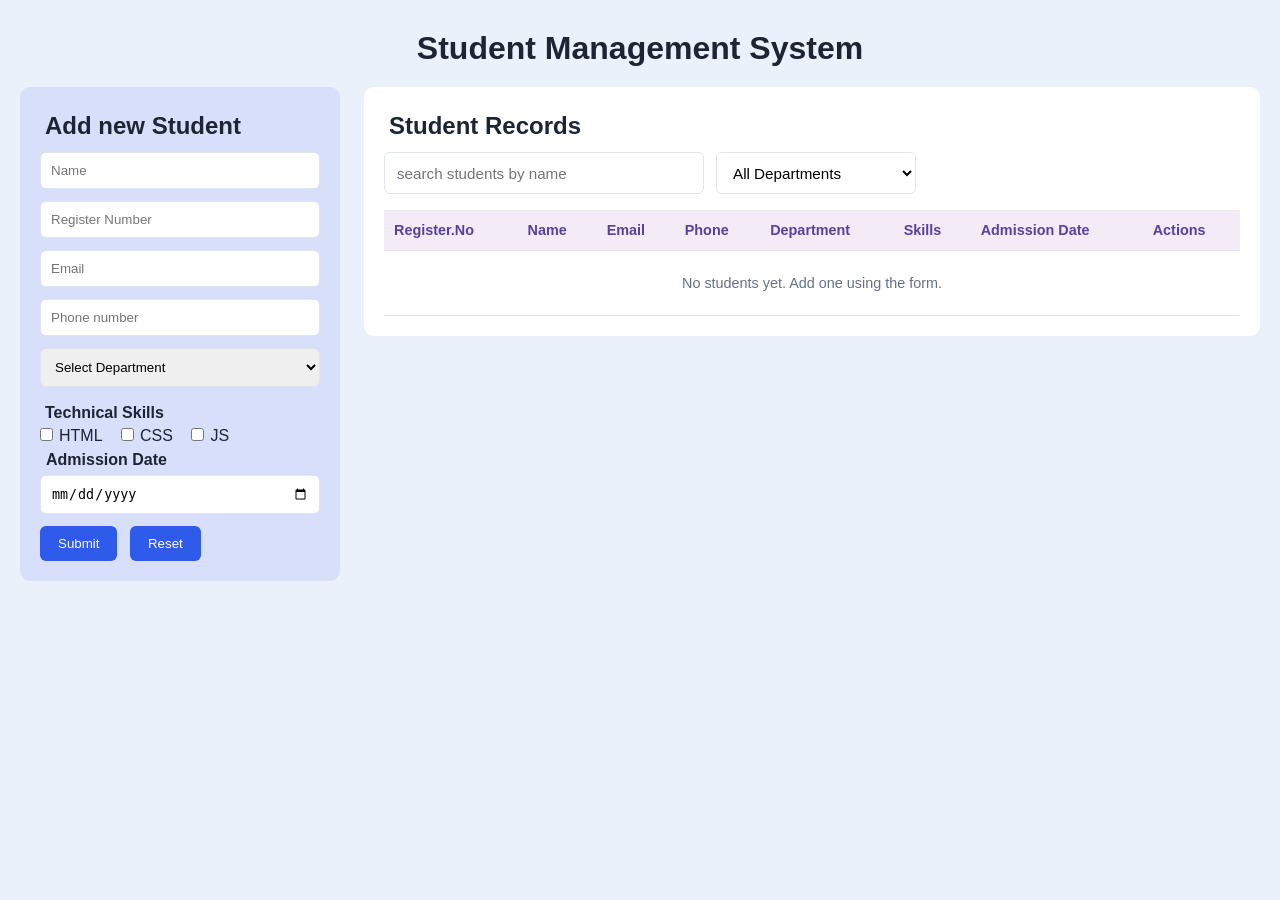
==== index.html @ 7ec9a926 "Add files via upload" ====
<!DOCTYPE html>
<html>

<head>
    <title>Student Management System</title>
    <meta name="viewport" content="width=device-width,initial-scale=1.0">
    <meta charset="UTF-8">
    <link rel="icon" href="https://img.icons8.com/?size=100&id=wue74HqaylSJ&format=png&color=000000">
    <link rel="stylesheet" href="style.css">
</head>

<body>
    <div class="container">
        <h1>Student Management System</h1>
        <div class="layout">
            <div class="form-container">
                <h2>Add new Student</h2>
                <form id="student-form" onsubmit="sub(event)" onreset="cancelEdit()">
                    <input type="text" id="name" placeholder="Name" required>
                    <input type="text" id="register" placeholder="Register Number" required>
                    <input type="email" id="email" placeholder="Email" required>
                    <input type="tel" id="number" placeholder="Phone number" required pattern="[0-9]{10}" maxlength="10" minlength="10">
                    <!-- <h3 sty>Department</h3> -->
                    <select id="department" required>
                        <option value="" disabled selected >Select Department</option>
                          <!-- <option value="">All Departments</option> -->
                        <option value="CSE">CSE </option>
                        <option value="IT">IT</option>
                        <option value="ECE">ECE </option>
                        <option value="EEE">EEE</option>
                        <option value="AI & DS">AI & DS</option>
                        <option value="M.tech">M.tech</option>
                        <option value="Civil">Civil</option>
                        <option value="Mechanical">Mechanical</option>
                    </select>
                    <div class="skill-list">
                        <h4 style="padding: 5px;">Technical Skills</h4>
                        <label><input type="checkbox" name="skill" value="HTML">HTML</label>
                        <label><input type="checkbox" name="skill" value="CSS">CSS</label>
                        <label><input type="checkbox" name="skill" value="JS">JS</label>
                    </div>
                    <h4 style="padding: 6px;">Admission Date</h4>
                    <input type="date" id="admission-date" required>
                    <button type="submit" id="submit-btn">Submit</button>
                    <button type="reset">Reset</button>
                </form>
            </div>
            <div class="table-container">
                <h2>Student Records</h2>
                <div class="tools">
                    <input type="text" id="search" placeholder="search students by name" oninput="showStudents()">
                    <select id="filter-department" onchange="showStudents()">
                        <option value="">All Departments</option>
                        <option value="CSE">CSE </option>
                        <option value="IT">IT</option>
                        <option value="ECE">ECE </option>
                        <option value="EEE">EEE</option>
                        <option value="AI & DS">AI & DS</option>
                        <option value="M.tech">M.tech</option>
                        <option value="Civil">Civil</option>
                        <option value="Mechanical">Mechanical</option>
                    </select>
                </div> 
                <div class="table-wrap">
                    <table>
                        <thead>
                            <tr>
                                <th>Register.No</th>
                                <th>Name</th>
                                <th>Email</th>
                                <th>Phone</th>
                                <th>Department</th>
                                <th>Skills</th>
                                <th>Admission Date</th>
                                <th>Actions</th>
                            </tr>

                        </thead>
                        <tbody id="student-list">
                            
                        </tbody>
                    </table>
                </div>
            </div>
        </div>
    </div>
    <script src="script.js"></script>
</body>

</html>
---- style.css ----
* {
    margin: 0;
    padding: 0;
    box-sizing: border-box;
}

body {
    font-family: Arial, sans-serif;
    background: #ebf1fb;
    color: #1d2433;
}

.container {
    padding: 20px;
}

h1 {
    text-align: center;
    margin: 10px 0 20px;                
}

h2 {
    margin: 5px 5px 12px;              
}

.layout {
    display: flex;
    gap: 24px;
    align-items: flex-start;
}

.form-container {
    flex: 0 0 320px;
    background: #d7dffb;
    padding: 20px;
    border-radius: 10px;
}

.table-container {
    flex: 1;
    min-width: 0;
    background: #fff;
    padding: 20px;
    border-radius: 10px;
}

#admission-date {
    display: block;
}

/* ----- Form ----- */
.form-container input,
.form-container select {
    width: 100%;
    padding: 10px;
    margin-bottom: 12px;
    border: 1px solid #dfe4ee;
    border-radius: 6px;
}

.skill-list input {
    display: inline;
    width: auto;
    margin: 0 6px 0 0;
}

.skill-list label {
    margin-right: 14px;
}

button {
    padding: 10px 18px;
    margin-right: 8px;
    border: none;
    border-radius: 6px;
    background: #2f5bea;
    color: #fff;
    cursor: pointer;
}

/* ----- Search + department filter ----- */
.tools {
    display: flex;
    gap: 12px;
    align-items: center;                 /* CHANGED: keeps both boxes level */
    margin: 12px 0 16px;
}

.tools input,
.tools select {
    height: 42px;                        /* CHANGED: same height for both */
    padding: 0 12px;
    font-size: 0.95rem;
    border: 1px solid #dfe4ee;
    border-radius: 6px;
    background: #fff;
}

.tools input {
    flex: 1;                             /* CHANGED: was flex: 2 and width: 200px */
    max-width: 320px;                    /* CHANGED: the search bar stops at 320px */
}

.tools select {
    flex: 0 0 200px;                     /* CHANGED: dropdown stays a fixed 200px */
    cursor: pointer;
}

.tools input:focus,
.tools select:focus {                    /* ADDED: blue outline when clicked */
    outline: 2px solid #2f5bea;
    outline-offset: 1px;
}

/* ----- Table ----- */
.table-wrap {
    overflow-x: auto;
}

table {
    width: 100%;
    border-collapse: collapse;
    min-width: 800px;                    /* CHANGED: 8 columns now, so 800 is enough */
}

th,
td {
    padding: 12px 10px;
    text-align: left;
    border-bottom: 1px solid #dfe4ee;
    font-size: 0.9rem;
}

th {
    background: #f3ecf7;
    color: #55419e;
}

tbody tr:hover {
    background: #e7edf9;
}

td[colspan] {                            /* ADDED: styles the "No students yet" message */
    text-align: center;
    color: #667085;
    padding: 24px;
}

td:last-child {                          /* ADDED: Edit and Delete stay side by side */
    white-space: nowrap;
}

.edit-btn,
.delete-btn {
    padding: 6px 12px;
    font-size: 0.8rem;
}

.delete-btn {
    background: #d64545;
}


@media (max-width: 900px) {
    .container {
        padding: 12px;
    }

    .layout {
        gap: 16px;
    }

    .form-container {
        flex: 0 0 260px;               
    }
}

/* Phone */
@media (max-width: 600px) {
    .layout {
        flex-direction: column;      
    }

    .form-container {
        flex: none;
        width: 100%;
    }

    .tools {
        flex-direction: column;        
        align-items: stretch;
    }

    .tools input,
    .tools select {
        flex: none;
        max-width: 100%;
    }

    h1 {
        font-size: 1.3rem;
    }
}
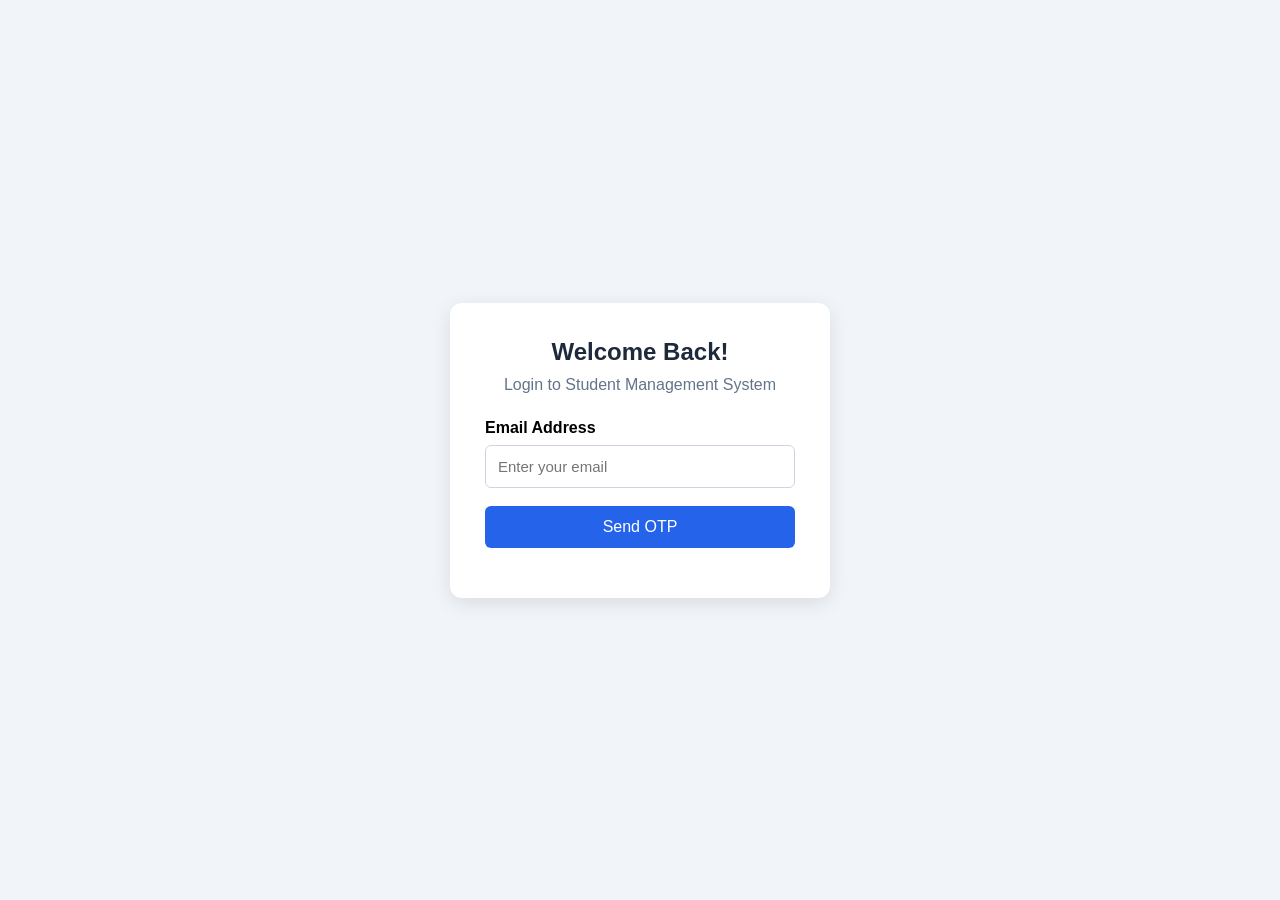
==== commit 16f7dc6c: "Update and rename login.html to index.html" ====
--- a/index.html
+++ b/index.html
@@ -1,90 +1,246 @@
 <!DOCTYPE html>
-<html>
+<html lang="en">
 
 <head>
-    <title>Student Management System</title>
-    <meta name="viewport" content="width=device-width,initial-scale=1.0">
     <meta charset="UTF-8">
-    <link rel="icon" href="https://img.icons8.com/?size=100&id=wue74HqaylSJ&format=png&color=000000">
-    <link rel="stylesheet" href="style.css">
+    <meta name="viewport" content="width=device-width, initial-scale=1.0">
+    <title>Student Management - Login</title>
+
+    <style>
+        * {
+            margin: 0;
+            padding: 0;
+            box-sizing: border-box;
+        }
+
+        body {
+            font-family: Arial, sans-serif;
+            background: #f1f5f9;
+            display: flex;
+            justify-content: center;
+            align-items: center;
+            min-height: 100vh;
+        }
+
+        .login-container {
+            background: white;
+            width: 380px;
+            padding: 35px;
+            border-radius: 12px;
+            box-shadow: 0 5px 20px rgba(0, 0, 0, 0.1);
+        }
+
+        h2 {
+            text-align: center;
+            margin-bottom: 10px;
+            color: #1e293b;
+        }
+
+        p {
+            text-align: center;
+            color: #64748b;
+            margin-bottom: 25px;
+        }
+
+        label {
+            display: block;
+            margin-bottom: 8px;
+            font-weight: bold;
+        }
+
+        input {
+            width: 100%;
+            padding: 12px;
+            margin-bottom: 18px;
+            border: 1px solid #cbd5e1;
+            border-radius: 6px;
+            font-size: 15px;
+        }
+
+        button {
+            width: 100%;
+            padding: 12px;
+            background: #2563eb;
+            color: white;
+            border: none;
+            border-radius: 6px;
+            cursor: pointer;
+            font-size: 16px;
+        }
+
+        button:hover {
+            background: #1d4ed8;
+        }
+
+        .hidden {
+            display: none;
+        }
+
+        #message {
+            margin-top: 15px;
+            font-size: 14px;
+            text-align: center;
+        }
+    </style>
 </head>
 
 <body>
-    <div class="container">
-        <h1>Student Management System</h1>
-        <div class="layout">
-            <div class="form-container">
-                <h2>Add new Student</h2>
-                <form id="student-form" onsubmit="sub(event)" onreset="cancelEdit()">
-                    <input type="text" id="name" placeholder="Name" required>
-                    <input type="text" id="register" placeholder="Register Number" required>
-                    <input type="email" id="email" placeholder="Email" required>
-                    <input type="tel" id="number" placeholder="Phone number" required pattern="[0-9]{10}" maxlength="10" minlength="10">
-                    <!-- <h3 sty>Department</h3> -->
-                    <select id="department" required>
-                        <option value="" disabled selected >Select Department</option>
-                          <!-- <option value="">All Departments</option> -->
-                        <option value="CSE">CSE </option>
-                        <option value="IT">IT</option>
-                        <option value="ECE">ECE </option>
-                        <option value="EEE">EEE</option>
-                        <option value="AI & DS">AI & DS</option>
-                        <option value="M.tech">M.tech</option>
-                        <option value="Civil">Civil</option>
-                        <option value="Mechanical">Mechanical</option>
-                    </select>
-                    <div class="skill-list">
-                        <h4 style="padding: 5px;">Technical Skills</h4>
-                        <label><input type="checkbox" name="skill" value="HTML">HTML</label>
-                        <label><input type="checkbox" name="skill" value="CSS">CSS</label>
-                        <label><input type="checkbox" name="skill" value="JS">JS</label>
-                    </div>
-                    <h4 style="padding: 6px;">Admission Date</h4>
-                    <input type="date" id="admission-date" required>
-                    <button type="submit" id="submit-btn">Submit</button>
-                    <button type="reset">Reset</button>
-                </form>
-            </div>
-            <div class="table-container">
-                <h2>Student Records</h2>
-                <div class="tools">
-                    <input type="text" id="search" placeholder="search students by name" oninput="showStudents()">
-                    <select id="filter-department" onchange="showStudents()">
-                        <option value="">All Departments</option>
-                        <option value="CSE">CSE </option>
-                        <option value="IT">IT</option>
-                        <option value="ECE">ECE </option>
-                        <option value="EEE">EEE</option>
-                        <option value="AI & DS">AI & DS</option>
-                        <option value="M.tech">M.tech</option>
-                        <option value="Civil">Civil</option>
-                        <option value="Mechanical">Mechanical</option>
-                    </select>
-                </div> 
-                <div class="table-wrap">
-                    <table>
-                        <thead>
-                            <tr>
-                                <th>Register.No</th>
-                                <th>Name</th>
-                                <th>Email</th>
-                                <th>Phone</th>
-                                <th>Department</th>
-                                <th>Skills</th>
-                                <th>Admission Date</th>
-                                <th>Actions</th>
-                            </tr>
-
-                        </thead>
-                        <tbody id="student-list">
-                            
-                        </tbody>
-                    </table>
-                </div>
-            </div>
+
+    <div class="login-container">
+
+        <!-- Email Login Screen -->
+        <div id="email-section">
+
+            <h2>Welcome Back!</h2>
+            <p>Login to Student Management System</p>
+
+            <form id="email-form">
+
+                <label>Email Address</label>
+
+                <input type="email" id="email" placeholder="Enter your email" required>
+
+                <button type="submit">Send OTP</button>
+
+            </form>
+
         </div>
+
+
+        <!-- OTP Verification Screen -->
+        <div id="otp-section" class="hidden">
+
+            <h2>Verify Your Email</h2>
+            <p>Enter the OTP sent to your email</p>
+
+            <form id="otp-form">
+
+                <label>Enter OTP</label>
+
+                <input type="text" id="otp" placeholder="Enter 6-digit OTP" maxlength="6" inputmode="numeric"
+                    pattern="[0-9]{6}" required>
+
+                <button type="submit">Verify OTP</button>
+
+            </form>
+
+        </div>
+
+        <div id="message"></div>
+
     </div>
-    <script src="script.js"></script>
+
+
+    <script>
+
+        const emailForm = document.getElementById("email-form");
+
+        const otpForm = document.getElementById("otp-form");
+
+        const emailSection = document.getElementById("email-section");
+
+        const otpSection = document.getElementById("otp-section");
+
+        const message = document.getElementById("message");
+
+
+        // Send OTP request
+        emailForm.addEventListener("submit", async function (event) {
+
+            event.preventDefault();
+
+            const email = document.getElementById("email").value;
+
+            try {
+
+                const response = await fetch(
+                    "http://localhost:3000/api/auth/send-otp",
+                    {
+                        method: "POST",
+
+                        headers: {
+                            "Content-Type": "application/json"
+                        },
+
+                        body: JSON.stringify({ email: email })
+                    }
+                );
+
+                // const data = await response.json();
+                const result = await response.text();
+
+                console.log("Server response:", result);
+
+                const data = JSON.parse(result);
+
+                if (!response.ok) {
+                    throw new Error(data.message || "Unable to send OTP");
+                }
+
+                emailSection.classList.add("hidden");
+                otpSection.classList.remove("hidden");
+
+                message.textContent = "OTP sent successfully!";
+
+            } catch (error) {
+
+                message.textContent = error.message;
+
+            }
+
+        });
+
+
+        // Verify OTP request
+        otpForm.addEventListener("submit", async function (event) {
+
+            event.preventDefault();
+
+            const email = document.getElementById("email").value;
+
+            const otp = document.getElementById("otp").value;
+
+            try {
+
+                const response = await fetch(
+                    "http://localhost:3000/api/auth/verify-otp",
+                    {
+                        method: "POST",
+
+                        headers: {
+                            "Content-Type": "application/json"
+                        },
+
+                        body: JSON.stringify({
+                            email: email,
+                            otp: otp
+                        })
+                    }
+                );
+
+                const data = await response.json();
+
+                if (!response.ok) {
+                    throw new Error(data.message || "OTP verification failed");
+                }
+
+                window.location.href = "dashboard.html";
+                
+                // We'll redirect to the dashboard after
+                // implementing backend authentication.
+
+            } catch (error) {
+                
+                message.textContent = error.message;
+                
+            }
+            
+        });
+        
+        </script>
+
+<!-- message.textContent = "Login successful!"; -->
 </body>
 
-</html>+
+</html>
